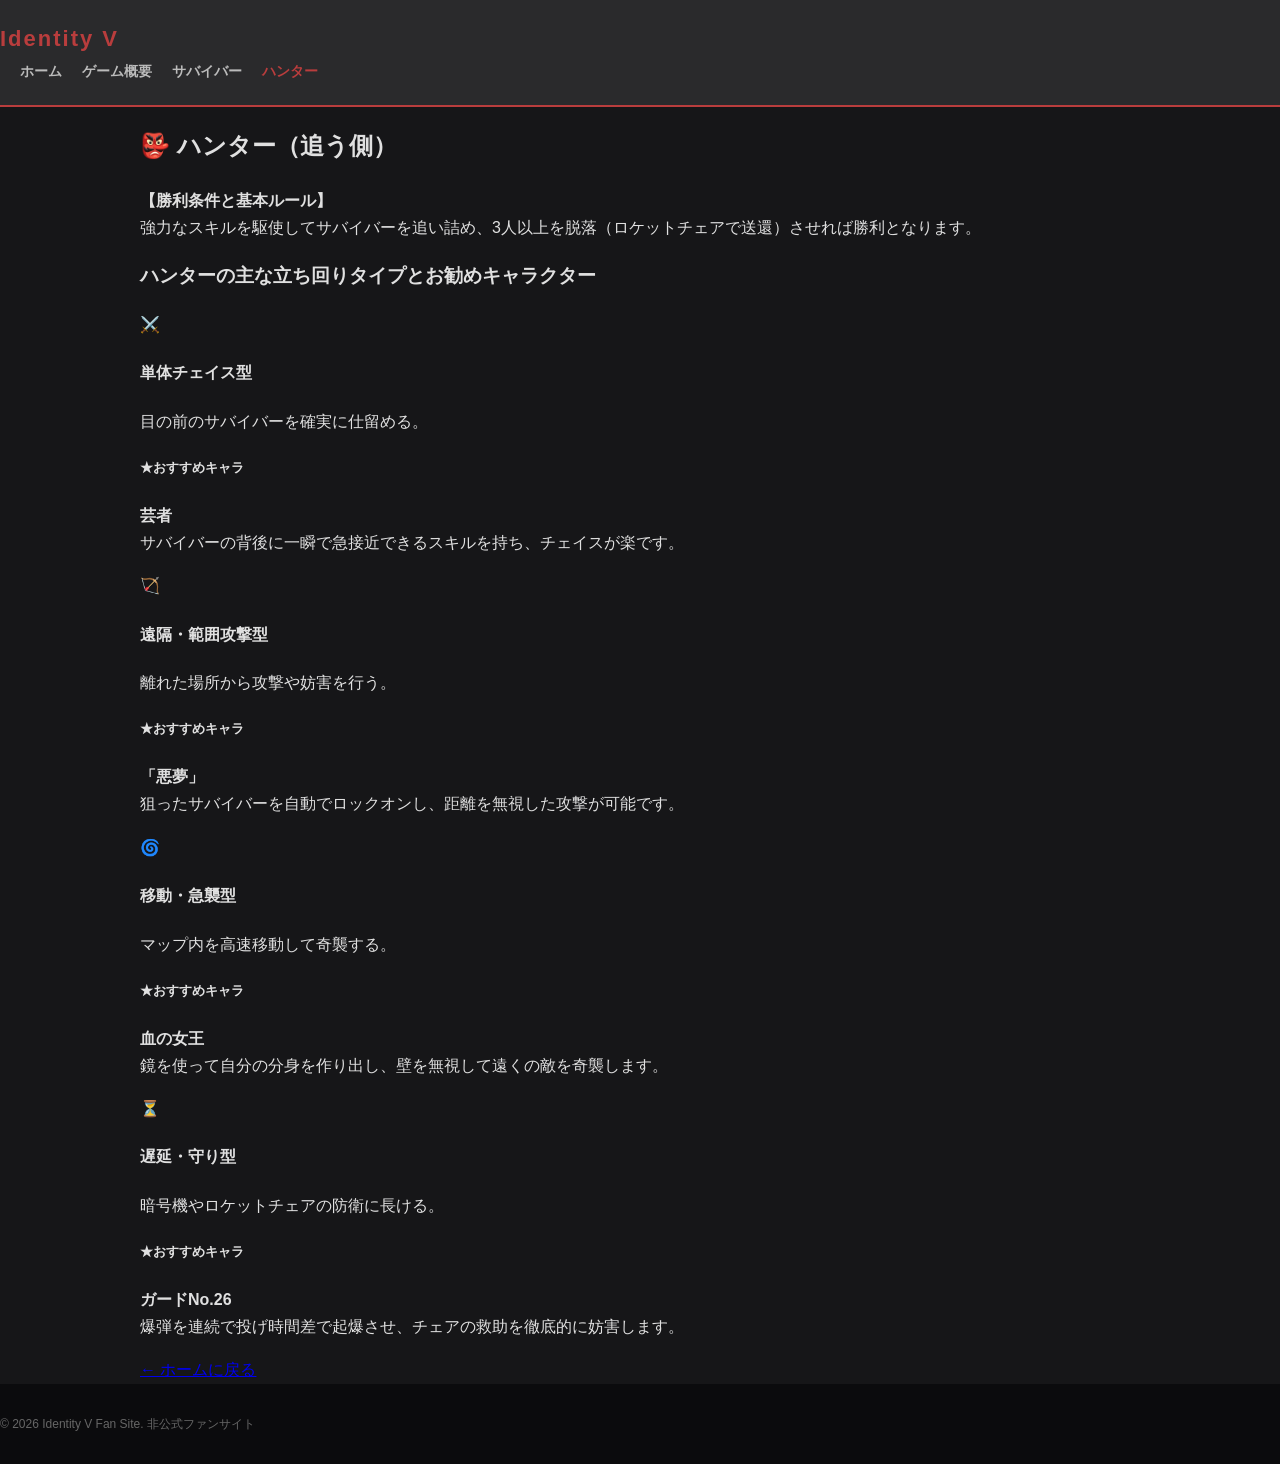
==== hunter.html @ 610e2211 "Add files via upload" ====
<!DOCTYPE html>
<html lang="ja">
<head>
    <meta charset="UTF-8">
    <meta name="viewport" content="width=device-width, initial-scale=1.0">
    <title>ハンター紹介 - Identity V</title>
    <link rel="stylesheet" href="style.css">
</head>
<body>

    <header>
        <div class="logo">Identity V</div>
        <nav>
            <ul>
                <li><a href="index.html">ホーム</a></li>
                <li><a href="about.html">ゲーム概要</a></li>
                <li><a href="survivor.html">サバイバー</a></li>
                <li><a href="hunter.html" class="active">ハンター</a></li>
            </ul>
        </nav>
    </header>

    <div class="container page-content">
        <section class="card">
            <h2>👺 ハンター（追う側）</h2>
            <p class="rule-text"><strong>【勝利条件と基本ルール】</strong><br>強力なスキルを駆使してサバイバーを追い詰め、3人以上を脱落（ロケットチェアで送還）させれば勝利となります。</p>
            
            <h3>ハンターの主な立ち回りタイプとお勧めキャラクター</h3>
            <div class="grid">
                <div class="grid-item">
                    <span class="icon">⚔️</span>
                    <h4>単体チェイス型</h4>
                    <p>目の前のサバイバーを確実に仕留める。</p>
                    <div class="recommend-box">
                        <h5>★おすすめキャラ</h5>
                        <p><strong>芸者</strong><br>サバイバーの背後に一瞬で急接近できるスキルを持ち、チェイスが楽です。</p>
                    </div>
                </div>
                <div class="grid-item">
                    <span class="icon">🏹</span>
                    <h4>遠隔・範囲攻撃型</h4>
                    <p>離れた場所から攻撃や妨害を行う。</p>
                    <div class="recommend-box">
                        <h5>★おすすめキャラ</h5>
                        <p><strong>「悪夢」</strong><br>狙ったサバイバーを自動でロックオンし、距離を無視した攻撃が可能です。</p>
                    </div>
                </div>
                <div class="grid-item">
                    <span class="icon">🌀</span>
                    <h4>移動・急襲型</h4>
                    <p>マップ内を高速移動して奇襲する。</p>
                    <div class="recommend-box">
                        <h5>★おすすめキャラ</h5>
                        <p><strong>血の女王</strong><br>鏡を使って自分の分身を作り出し、壁を無視して遠くの敵を奇襲します。</p>
                    </div>
                </div>
                <div class="grid-item">
                    <span class="icon">⏳</span>
                    <h4>遅延・守り型</h4>
                    <p>暗号機やロケットチェアの防衛に長ける。</p>
                    <div class="recommend-box">
                        <h5>★おすすめキャラ</h5>
                        <p><strong>ガードNo.26</strong><br>爆弾を連続で投げ時間差で起爆させ、チェアの救助を徹底的に妨害します。</p>
                    </div>
                </div>
            </div>
            <div class="center-btn">
                <a href="index.html" class="btn-back">&larr; ホームに戻る</a>
            </div>
        </section>
    </div>

    <footer>
        <p>&copy; 2026 Identity V Fan Site. 非公式ファンサイト</p>
    </footer>

</body>
</html>
---- style.css ----
/* 全体のリセット */
body {
    font-family: 'Helvetica Neue', Arial, 'Hiragino Kaku Gothic ProN', sans-serif;
    line-height: 1.7;
    margin: 0;
    padding: 0;
    color: #e0e0e0;
    background-color: #161618;
}

/* 共通コンテナ */
.container {
    max-width: 1000px;
    margin: 0 auto;
    padding: 0 20px;
}

/* ヘッダーエリア */
header {
    background-color: #2a2a2c;
    padding: 20px 0;
    border-bottom: 2px solid #b93d3d;
}

.header-container {
    max-width: 1000px;
    margin: 0 auto;
    padding: 0 20px;
    display: flex;
    justify-content: space-between;
    align-items: center;
}

.logo {
    font-weight: bold;
    font-size: 22px;
    color: #b93d3d;
    letter-spacing: 2px;
}

nav ul {
    list-style: none;
    margin: 0;
    padding: 0;
    display: flex;
}

nav ul li {
    margin-left: 20px;
}

nav ul li a {
    color: #bbb;
    text-decoration: none;
    font-size: 14px;
    font-weight: bold;
    transition: color 0.3s;
}

nav ul li a:hover, nav ul li a.active {
    color: #b93d3d;
}

/* メインビジュアルエリア */
.main-hero {
    max-width: 1000px;
    margin: 40px auto;
    padding: 0 20px;
    display: flex;
    gap: 40px;
    align-items: center;
}

/* 左側：画像プレースホルダー */
.hero-left {
    flex: 1;
}

.image-placeholder {
    background-color: #3a3a3c;
    height: 250px;
    border: 2px solid #555;
    position: relative;
    display: flex;
    justify-content: center;
    align-items: center;
    overflow: hidden;
}

.image-placeholder p {
    position: relative;
    z-index: 2;
    color: #aaa;
    margin: 0;
}

.cross-line-1, .cross-line-2 {
    position: absolute;
    width: 150%;
    height: 1px;
    background-color: #555;
    top: 50%;
    left: -25%;
}
.cross-line-1 { transform: rotate(14deg); }
.cross-line-2 { transform: rotate(-14deg); }

/* 右側：テキストとメインボタン */
.hero-right {
    flex: 1;
    display: flex;
    flex-direction: column;
    justify-content: center;
    align-items: flex-start;
}

.hero-text {
    font-size: 16px;
    color: #ccc;
    margin-bottom: 30px;
}

/* ゲーム概要を見るボタン */
.btn-primary {
    display: inline-block;
    background-color: #b93d3d;
    color: #fff;
    padding: 15px 40px;
    text-decoration: none;
    font-weight: bold;
    border-radius: 4px;
    box-shadow: 0 4px 10px rgba(0,0,0,0.3);
    transition: all 0.2s;
}

.btn-primary:hover {
    background-color: #932c2c;
    transform: translateY(-2px);
}

/* 区切り線 */
.section-divider {
    border: none;
    border-top: 3px solid #000;
    margin: 40px 0;
}

/* 中段コンテンツ */
.middle-content {
    padding: 20px 0 40px;
}

.middle-content h3 {
    color: #fff;
    border-left: 4px solid #b93d3d;
    padding-left: 10px;
    margin-bottom: 15px;
}

/* 下段のグレーエリア */
.bottom-section {
    background-color: #242428;
    padding: 5px 0;
    margin-bottom: 40px;
}

.bottom-card {
    background-color: #2a2a2c;
    padding: 30px;
    margin: 30px 0;
    border-radius: 6px;
}

.bottom-card h3 {
    margin-top: 0;
    color: #fff;
}

/* 下部キャラクターボタンのレイアウト */
.character-buttons {
    display: flex;
    gap: 20px;
    margin-top: 25px;
}

.btn-char {
    flex: 1;
    text-align: center;
    padding: 15px 20px;
    text-decoration: none;
    font-weight: bold;
    border-radius: 4px;
    color: #fff;
    transition: all 0.2s;
    box-shadow: 0 4px 8px rgba(0,0,0,0.2);
}

/* サバイバー（青みがかったダークトーン） */
.btn-survivor {
    background-color: #2e4a62;
    border: 1px solid #41688c;
}
.btn-survivor:hover {
    background-color: #22374a;
    transform: translateY(-2px);
}

/* ハンター（赤みがかったダークトーン） */
.btn-hunter {
    background-color: #5c2c2c;
    border: 1px solid #803d3d;
}
.btn-hunter:hover {
    background-color: #422020;
    transform: translateY(-2px);
}

/* フッター */
footer {
    background-color: #0b0b0d;
    padding: 30px 0;
}

.footer-container {
    max-width: 1000px;
    margin: 0 auto;
    padding: 0 20px;
    position: relative;
}

footer p {
    margin: 0;
    font-size: 12px;
    color: #666;
}

.footer-bar {
    position: absolute;
    right: 20px;
    bottom: 0;
    width: 200px;
    height: 15px;
    background-color: #444;
}
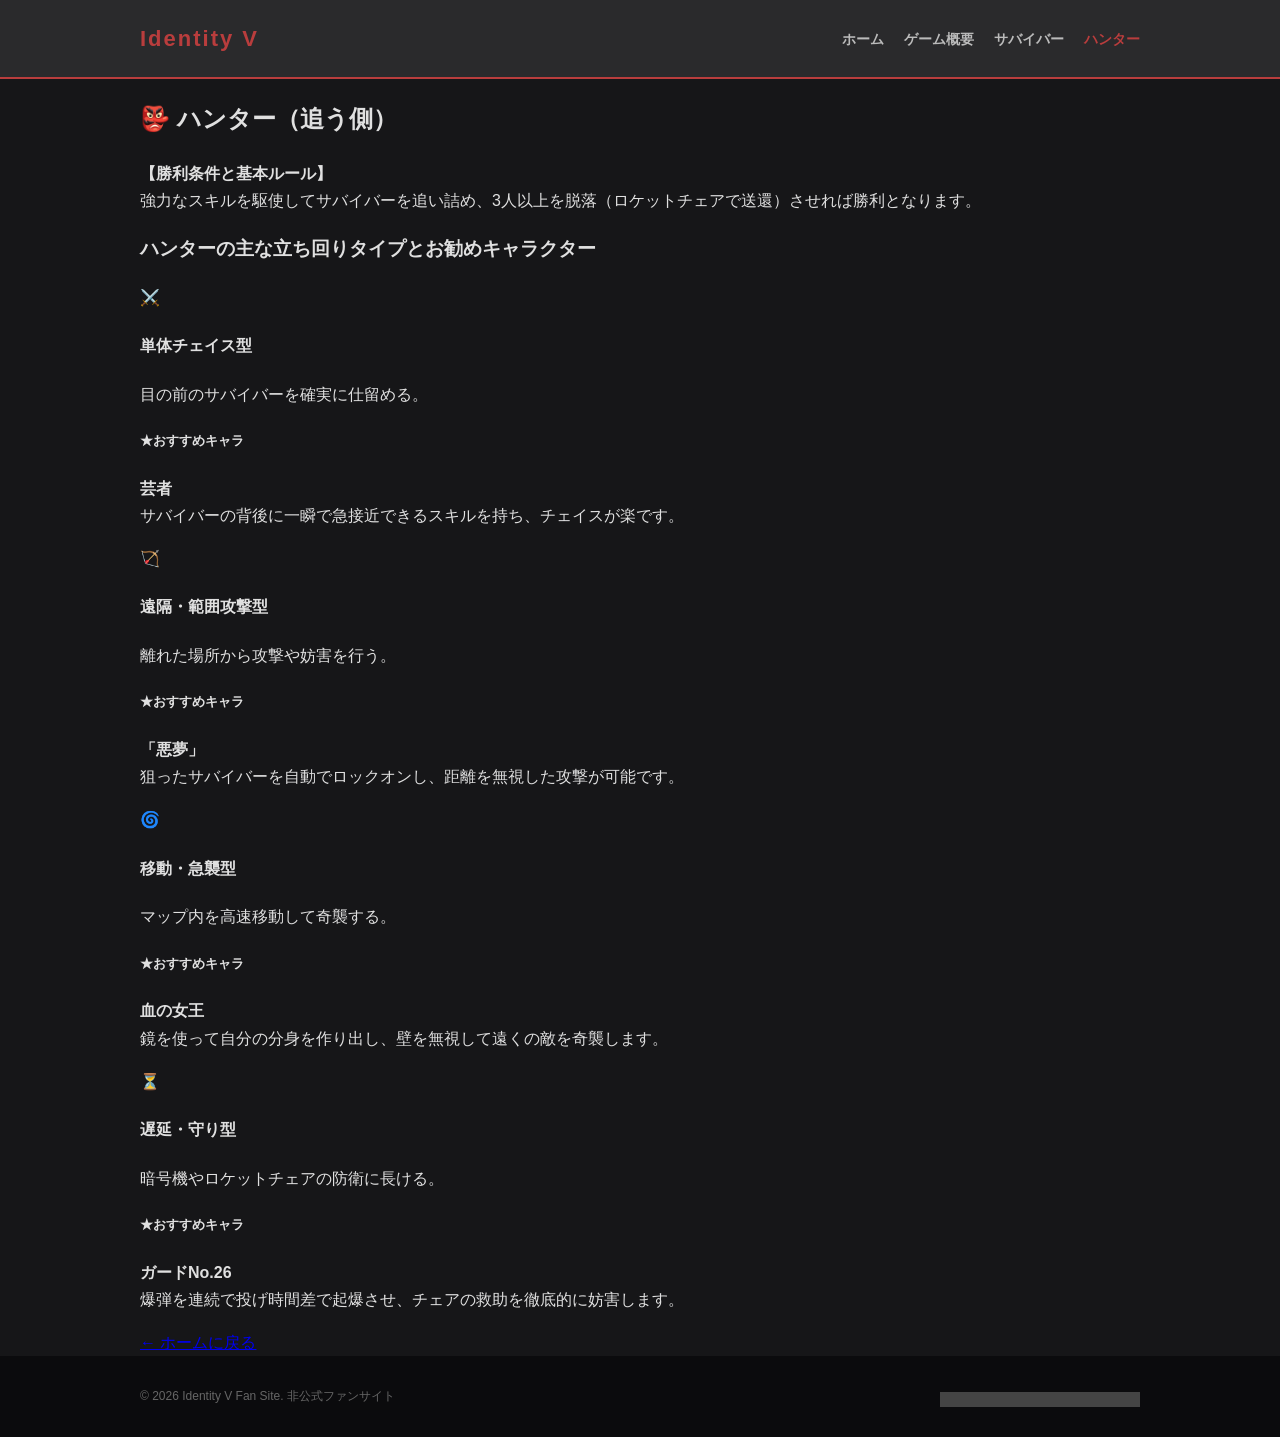
==== commit d042d398: "Add files via upload" ====
--- a/hunter.html
+++ b/hunter.html
@@ -8,24 +8,30 @@
 </head>
 <body>
 
+    <!-- ヘッダーエリア -->
     <header>
-        <div class="logo">Identity V</div>
-        <nav>
-            <ul>
-                <li><a href="index.html">ホーム</a></li>
-                <li><a href="about.html">ゲーム概要</a></li>
-                <li><a href="survivor.html">サバイバー</a></li>
-                <li><a href="hunter.html" class="active">ハンター</a></li>
-            </ul>
-        </nav>
+        <div class="header-container">
+            <div class="logo">Identity V</div>
+            <nav>
+                <ul>
+                    <li><a href="index.html">ホーム</a></li>
+                    <li><a href="about.html">ゲーム概要</a></li>
+                    <li><a href="survivor.html">サバイバー</a></li>
+                    <li><a href="hunter.html" class="active">ハンター</a></li>
+                </ul>
+            </nav>
+        </div>
     </header>
 
+    <!-- メインコンテンツ -->
     <div class="container page-content">
         <section class="card">
             <h2>👺 ハンター（追う側）</h2>
             <p class="rule-text"><strong>【勝利条件と基本ルール】</strong><br>強力なスキルを駆使してサバイバーを追い詰め、3人以上を脱落（ロケットチェアで送還）させれば勝利となります。</p>
             
             <h3>ハンターの主な立ち回りタイプとお勧めキャラクター</h3>
+            
+            <!-- 4つのタイプを綺麗に囲む grid 枠 -->
             <div class="grid">
                 <div class="grid-item">
                     <span class="icon">⚔️</span>
@@ -36,6 +42,7 @@
                         <p><strong>芸者</strong><br>サバイバーの背後に一瞬で急接近できるスキルを持ち、チェイスが楽です。</p>
                     </div>
                 </div>
+
                 <div class="grid-item">
                     <span class="icon">🏹</span>
                     <h4>遠隔・範囲攻撃型</h4>
@@ -45,6 +52,7 @@
                         <p><strong>「悪夢」</strong><br>狙ったサバイバーを自動でロックオンし、距離を無視した攻撃が可能です。</p>
                     </div>
                 </div>
+
                 <div class="grid-item">
                     <span class="icon">🌀</span>
                     <h4>移動・急襲型</h4>
@@ -54,6 +62,7 @@
                         <p><strong>血の女王</strong><br>鏡を使って自分の分身を作り出し、壁を無視して遠くの敵を奇襲します。</p>
                     </div>
                 </div>
+
                 <div class="grid-item">
                     <span class="icon">⏳</span>
                     <h4>遅延・守り型</h4>
@@ -63,15 +72,20 @@
                         <p><strong>ガードNo.26</strong><br>爆弾を連続で投げ時間差で起爆させ、チェアの救助を徹底的に妨害します。</p>
                     </div>
                 </div>
-            </div>
+            </div> <!-- grid の閉じタグ -->
+
             <div class="center-btn">
                 <a href="index.html" class="btn-back">&larr; ホームに戻る</a>
             </div>
         </section>
     </div>
 
+    <!-- フッター -->
     <footer>
-        <p>&copy; 2026 Identity V Fan Site. 非公式ファンサイト</p>
+        <div class="footer-container">
+            <p>&copy; 2026 Identity V Fan Site. 非公式ファンサイト</p>
+            <div class="footer-bar"></div>
+        </div>
     </footer>
 
 </body>
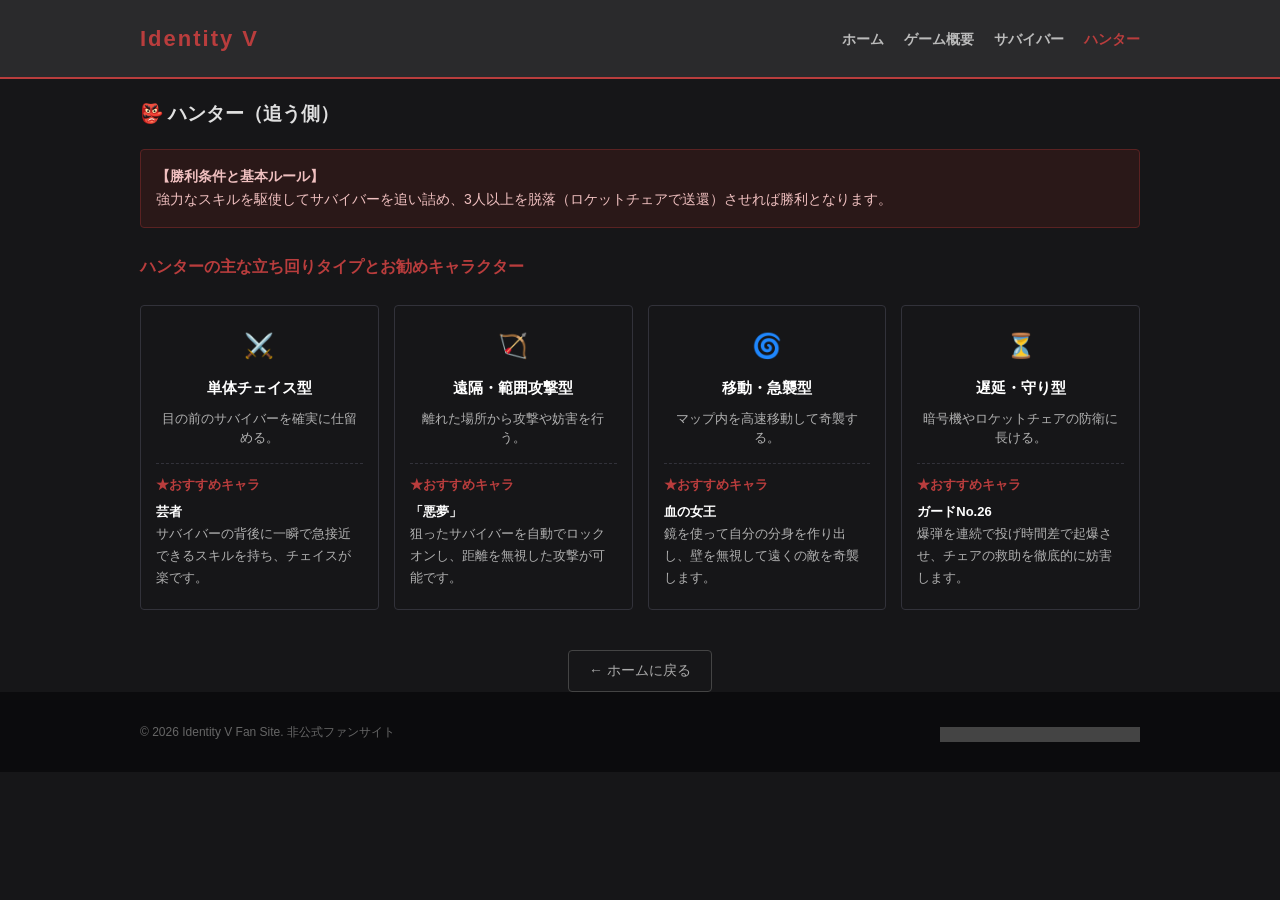
==== commit 0dfa6e54: "Add files via upload" ====
--- a/hunter.html
+++ b/hunter.html
@@ -24,60 +24,62 @@
     </header>
 
     <!-- メインコンテンツ -->
-    <div class="container page-content">
-        <section class="card">
-            <h2>👺 ハンター（追う側）</h2>
-            <p class="rule-text"><strong>【勝利条件と基本ルール】</strong><br>強力なスキルを駆使してサバイバーを追い詰め、3人以上を脱落（ロケットチェアで送還）させれば勝利となります。</p>
+    <div class="container content-section">
+        <div class="gray-card">
+            <h3>👺 ハンター（追う側）</h3>
+            <p style="background-color: #2a1818; border: 1px solid #5a2222; padding: 15px; border-radius: 4px; font-size: 14px; color: #f0c0c0; margin-bottom: 25px;">
+                <strong>【勝利条件と基本ルール】</strong><br>
+                強力なスキルを駆使してサバイバーを追い詰め、3人以上を脱落（ロケットチェアで送還）させれば勝利となります。
+            </p>
             
-            <h3>ハンターの主な立ち回りタイプとお勧めキャラクター</h3>
+            <h4 style="color: #b93d3d; font-size: 16px; margin: 25px 0 15px 0; font-weight: bold;">ハンターの主な立ち回りタイプとお勧めキャラクター</h4>
             
-            <!-- 4つのタイプを綺麗に囲む grid 枠 -->
-            <div class="grid">
-                <div class="grid-item">
-                    <span class="icon">⚔️</span>
-                    <h4>単体チェイス型</h4>
-                    <p>目の前のサバイバーを確実に仕留める。</p>
-                    <div class="recommend-box">
-                        <h5>★おすすめキャラ</h5>
-                        <p><strong>芸者</strong><br>サバイバーの背後に一瞬で急接近できるスキルを持ち、チェイスが楽です。</p>
+            <div class="character-buttons" style="display: grid; grid-template-columns: repeat(auto-fit, minmax(200px, 1fr)); gap: 15px;">
+                <div style="background-color: #161618; padding: 20px 15px; border-radius: 4px; border: 1px solid #32323a; text-align: center;">
+                    <span style="font-size: 24px; display: block; margin-bottom: 8px;">⚔️</span>
+                    <h4 style="margin: 0 0 8px 0; color: #fff; font-size: 15px;">単体チェイス型</h4>
+                    <p style="margin: 0 0 15px 0; font-size: 13px; color: #b0b0b0; line-height: 1.5;">目の前のサバイバーを確実に仕留める。</p>
+                    <div style="margin-top: 15px; padding-top: 10px; border-top: 1px dashed #32323a; text-align: left;">
+                        <h5 style="margin: 0 0 5px 0; color: #b93d3d; font-size: 13px;">★おすすめキャラ</h5>
+                        <p style="margin: 0; font-size: 13px; color: #b0b0b0;"><strong style="color: #fff;">芸者</strong><br>サバイバーの背後に一瞬で急接近できるスキルを持ち、チェイスが楽です。</p>
                     </div>
                 </div>
 
-                <div class="grid-item">
-                    <span class="icon">🏹</span>
-                    <h4>遠隔・範囲攻撃型</h4>
-                    <p>離れた場所から攻撃や妨害を行う。</p>
-                    <div class="recommend-box">
-                        <h5>★おすすめキャラ</h5>
-                        <p><strong>「悪夢」</strong><br>狙ったサバイバーを自動でロックオンし、距離を無視した攻撃が可能です。</p>
+                <div style="background-color: #161618; padding: 20px 15px; border-radius: 4px; border: 1px solid #32323a; text-align: center;">
+                    <span style="font-size: 24px; display: block; margin-bottom: 8px;">🏹</span>
+                    <h4 style="margin: 0 0 8px 0; color: #fff; font-size: 15px;">遠隔・範囲攻撃型</h4>
+                    <p style="margin: 0 0 15px 0; font-size: 13px; color: #b0b0b0; line-height: 1.5;">離れた場所から攻撃や妨害を行う。</p>
+                    <div style="margin-top: 15px; padding-top: 10px; border-top: 1px dashed #32323a; text-align: left;">
+                        <h5 style="margin: 0 0 5px 0; color: #b93d3d; font-size: 13px;">★おすすめキャラ</h5>
+                        <p style="margin: 0; font-size: 13px; color: #b0b0b0;"><strong style="color: #fff;">「悪夢」</strong><br>狙ったサバイバーを自動でロックオンし、距離を無視した攻撃が可能です。</p>
                     </div>
                 </div>
 
-                <div class="grid-item">
-                    <span class="icon">🌀</span>
-                    <h4>移動・急襲型</h4>
-                    <p>マップ内を高速移動して奇襲する。</p>
-                    <div class="recommend-box">
-                        <h5>★おすすめキャラ</h5>
-                        <p><strong>血の女王</strong><br>鏡を使って自分の分身を作り出し、壁を無視して遠くの敵を奇襲します。</p>
+                <div style="background-color: #161618; padding: 20px 15px; border-radius: 4px; border: 1px solid #32323a; text-align: center;">
+                    <span style="font-size: 24px; display: block; margin-bottom: 8px;">🌀</span>
+                    <h4 style="margin: 0 0 8px 0; color: #fff; font-size: 15px;">移動・急襲型</h4>
+                    <p style="margin: 0 0 15px 0; font-size: 13px; color: #b0b0b0; line-height: 1.5;">マップ内を高速移動して奇襲する。</p>
+                    <div style="margin-top: 15px; padding-top: 10px; border-top: 1px dashed #32323a; text-align: left;">
+                        <h5 style="margin: 0 0 5px 0; color: #b93d3d; font-size: 13px;">★おすすめキャラ</h5>
+                        <p style="margin: 0; font-size: 13px; color: #b0b0b0;"><strong style="color: #fff;">血の女王</strong><br>鏡を使って自分の分身を作り出し、壁を無視して遠くの敵を奇襲します。</p>
                     </div>
                 </div>
 
-                <div class="grid-item">
-                    <span class="icon">⏳</span>
-                    <h4>遅延・守り型</h4>
-                    <p>暗号機やロケットチェアの防衛に長ける。</p>
-                    <div class="recommend-box">
-                        <h5>★おすすめキャラ</h5>
-                        <p><strong>ガードNo.26</strong><br>爆弾を連続で投げ時間差で起爆させ、チェアの救助を徹底的に妨害します。</p>
+                <div style="background-color: #161618; padding: 20px 15px; border-radius: 4px; border: 1px solid #32323a; text-align: center;">
+                    <span style="font-size: 24px; display: block; margin-bottom: 8px;">⏳</span>
+                    <h4 style="margin: 0 0 8px 0; color: #fff; font-size: 15px;">遅延・守り型</h4>
+                    <p style="margin: 0 0 15px 0; font-size: 13px; color: #b0b0b0; line-height: 1.5;">暗号機やロケットチェアの防衛に長ける。</p>
+                    <div style="margin-top: 15px; padding-top: 10px; border-top: 1px dashed #32323a; text-align: left;">
+                        <h5 style="margin: 0 0 5px 0; color: #b93d3d; font-size: 13px;">★おすすめキャラ</h5>
+                        <p style="margin: 0; font-size: 13px; color: #b0b0b0;"><strong style="color: #fff;">ガードNo.26</strong><br>爆弾を連続で投げ時間差で起爆させ、チェアの救助を徹底的に妨害します。</p>
                     </div>
                 </div>
-            </div> <!-- grid の閉じタグ -->
+            </div>
 
-            <div class="center-btn">
-                <a href="index.html" class="btn-back">&larr; ホームに戻る</a>
+            <div class="center-btn" style="text-align: center; margin-top: 40px;">
+                <a href="index.html" class="btn-back" style="display: inline-block; color: #aaa; text-decoration: none; font-size: 14px; border: 1px solid #444; padding: 8px 20px; border-radius: 4px; transition: all 0.2s;">&larr; ホームに戻る</a>
             </div>
-        </section>
+        </div>
     </div>
 
     <!-- フッター -->
